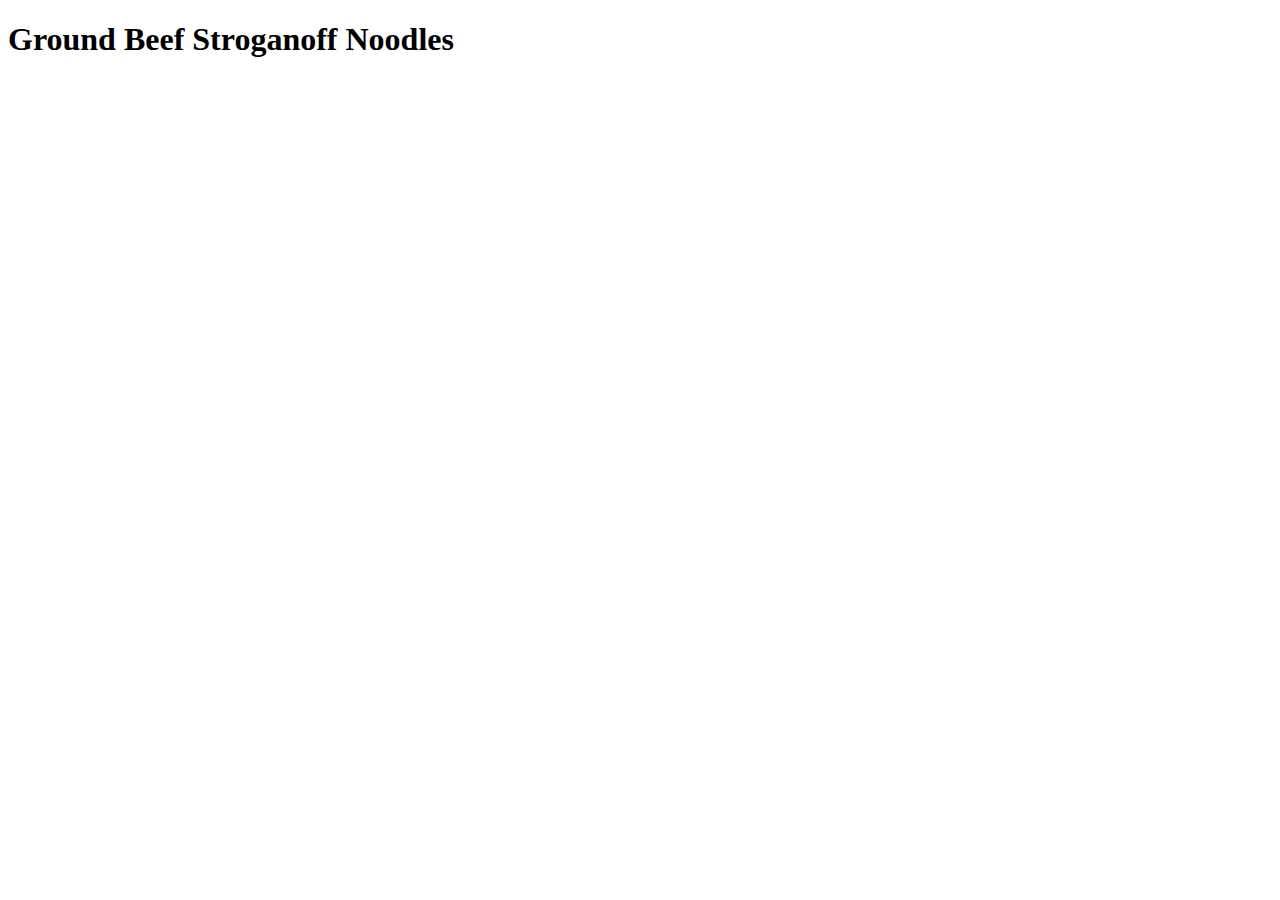
==== recipes/ground-beef-stroganoff-noodles.html @ d1321936 "make a folder about different recipes" ====
<!DOCTYPE html>
<html lang="en">
<head>
  <meta charset="UTF-8">
  <meta name="viewport" content="width=device-width, initial-scale=1.0">
  <title>Ground Beef Stroganoff Noodles</title>
</head>
<body>
  <h1>Ground Beef Stroganoff Noodles</h1>
</body>
</html>
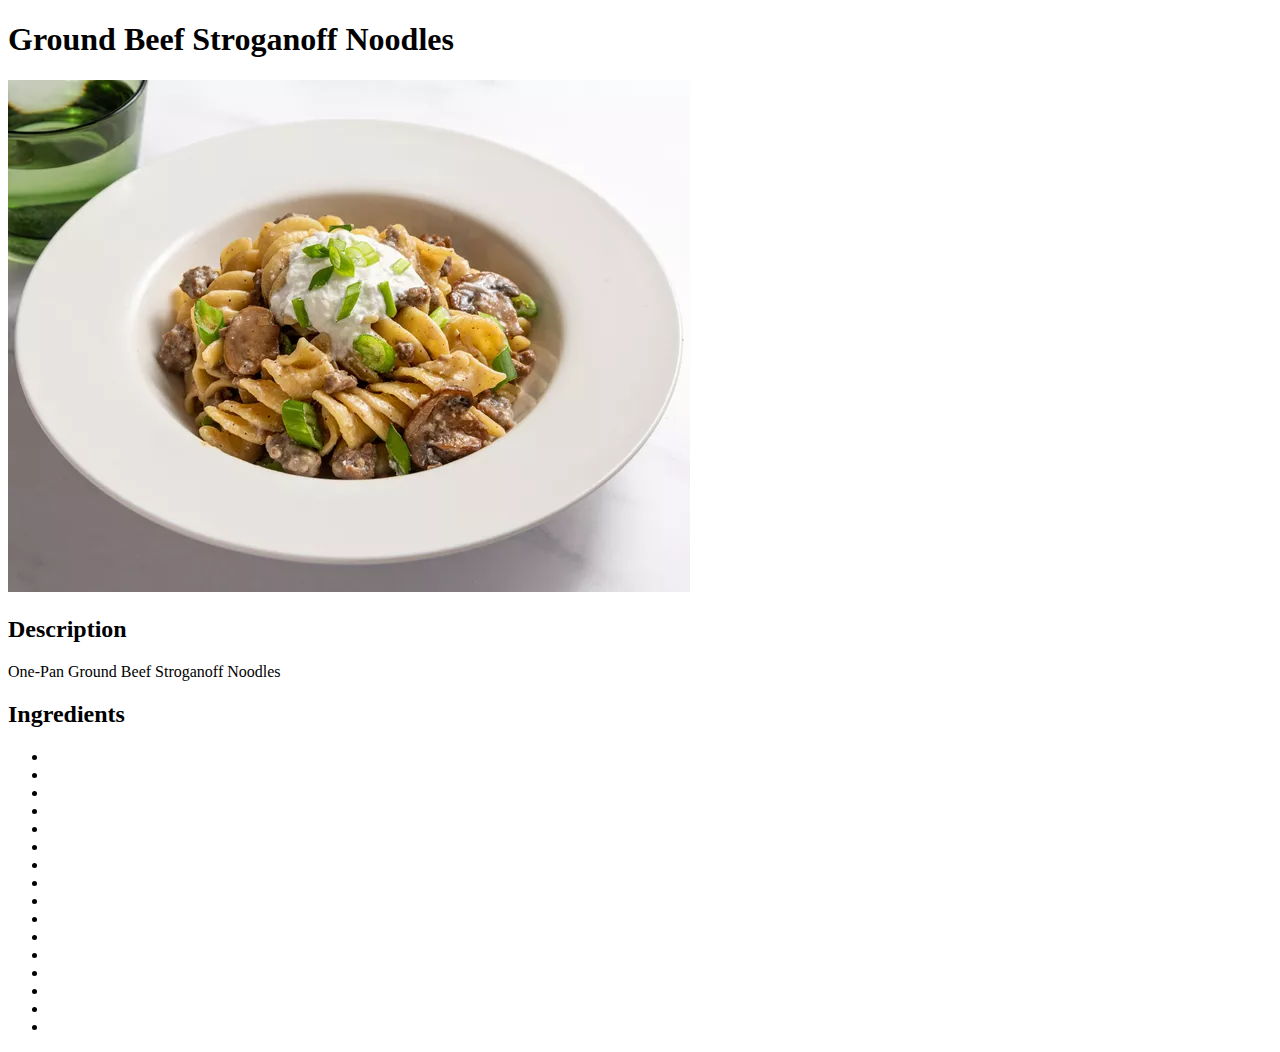
==== commit 5c4fbe87: "add an image folder containing diff types of food" ====
--- a/recipes/ground-beef-stroganoff-noodles.html
+++ b/recipes/ground-beef-stroganoff-noodles.html
@@ -7,5 +7,27 @@
 </head>
 <body>
   <h1>Ground Beef Stroganoff Noodles</h1>
+  <img src="../image/Ground Beef Stroganoff Noodles.webp" alt="Ground Beef Stroganoff Noodles">
+  <h2>Description</h2>
+  <p>One-Pan Ground Beef Stroganoff Noodles </p>
+  <h2>Ingredients</h2>
+  <ul>
+    <li></li>
+    <li></li>
+    <li></li>
+    <li></li>
+    <li></li>
+    <li></li>
+    <li></li>
+    <li></li>
+    <li></li>
+    <li></li>
+    <li></li>
+    <li></li>
+    <li></li>
+    <li></li>
+    <li></li>
+    <li></li>
+  </ul>
 </body>
 </html>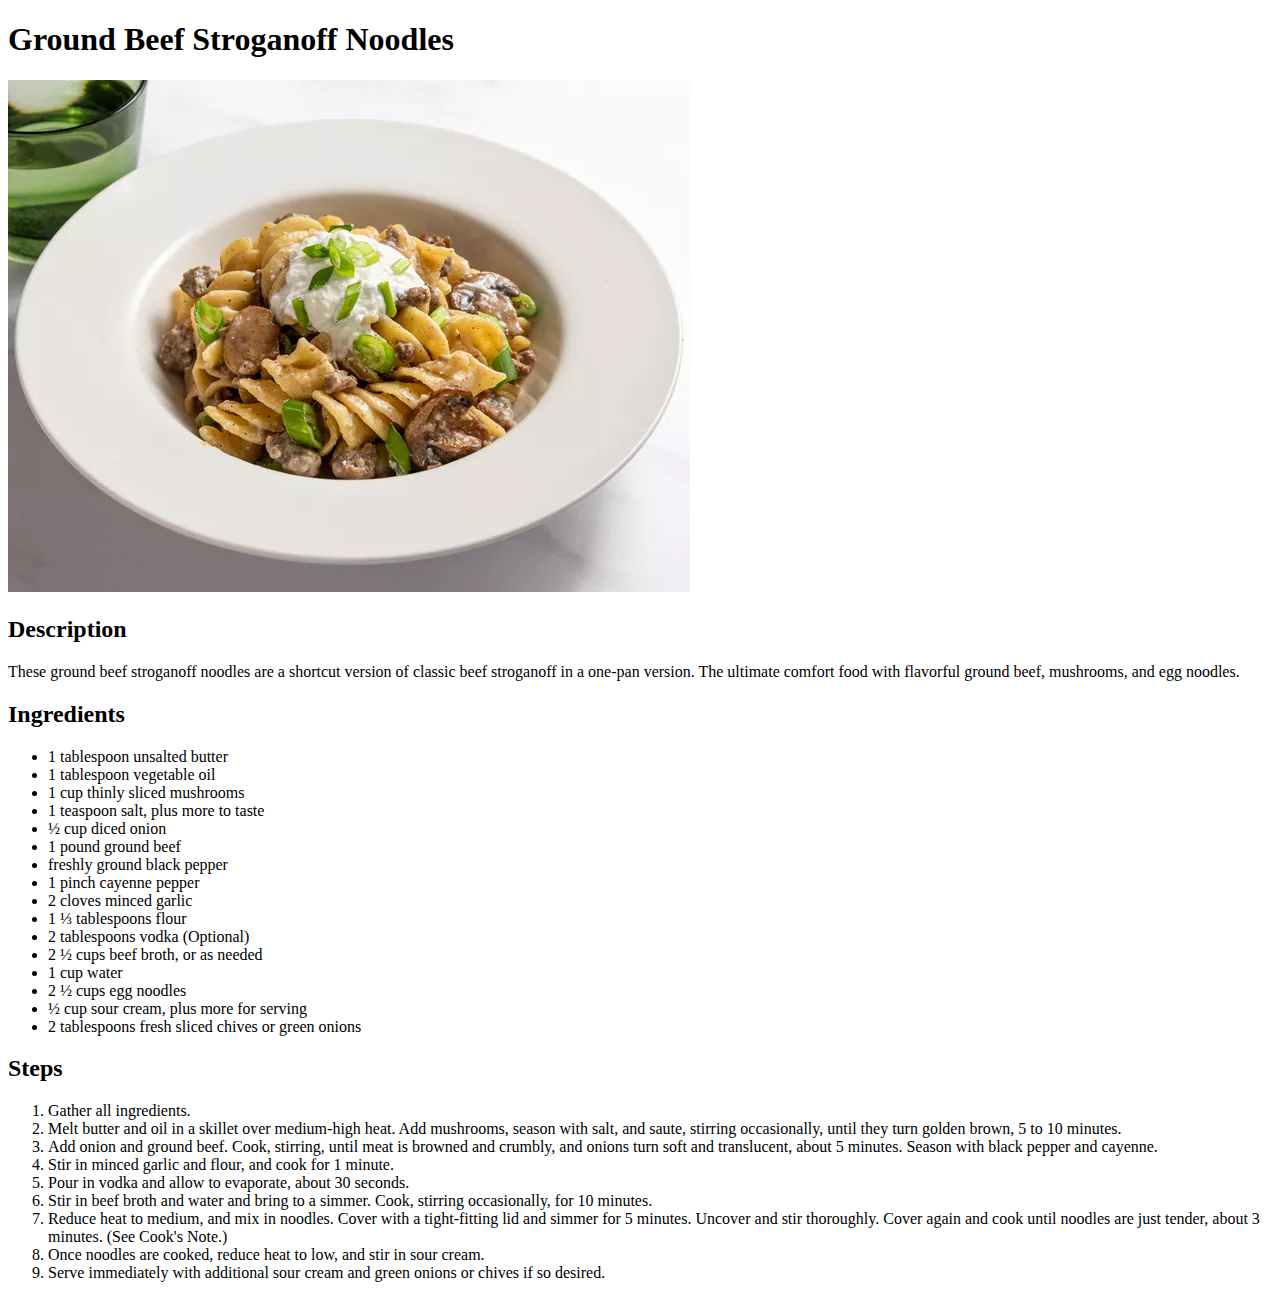
==== commit 98ecde82: "delete unneeded images, modify README.md and index.html, add html files in recipes folder," ====
--- a/recipes/ground-beef-stroganoff-noodles.html
+++ b/recipes/ground-beef-stroganoff-noodles.html
@@ -7,27 +7,39 @@
 </head>
 <body>
   <h1>Ground Beef Stroganoff Noodles</h1>
-  <img src="../image/Ground Beef Stroganoff Noodles.webp" alt="Ground Beef Stroganoff Noodles">
+  <img src="../image/Ground Beef Stroganoff Noodles.webp" alt="Ground Beef Stroganoff Noodles image">
   <h2>Description</h2>
-  <p>One-Pan Ground Beef Stroganoff Noodles </p>
+  <p>These ground beef stroganoff noodles are a shortcut version of classic beef stroganoff in a one-pan version. The ultimate comfort food with flavorful ground beef, mushrooms, and egg noodles.</p>
   <h2>Ingredients</h2>
   <ul>
-    <li></li>
-    <li></li>
-    <li></li>
-    <li></li>
-    <li></li>
-    <li></li>
-    <li></li>
-    <li></li>
-    <li></li>
-    <li></li>
-    <li></li>
-    <li></li>
-    <li></li>
-    <li></li>
-    <li></li>
-    <li></li>
+    <li>1 tablespoon unsalted butter</li>
+    <li>1 tablespoon vegetable oil</li>
+    <li>1 cup thinly sliced mushrooms</li>
+    <li>1 teaspoon salt, plus more to taste</li>
+    <li>½ cup diced onion</li>
+    <li>1 pound ground beef</li>
+    <li>freshly ground black pepper</li>
+    <li>1 pinch cayenne pepper</li>
+    <li>2 cloves minced garlic</li>
+    <li>1 ⅓ tablespoons flour</li>
+    <li>2 tablespoons vodka (Optional)</li>
+    <li>2 ½ cups beef broth, or as needed</li>
+    <li>1 cup water</li>
+    <li>2 ½ cups egg noodles</li>
+    <li>½ cup sour cream, plus more for serving</li>
+    <li>2 tablespoons fresh sliced chives or green onions</li>
   </ul>
+  <h2>Steps</h2>
+  <ol>
+    <li>Gather all ingredients.</li>
+    <li>Melt butter and oil in a skillet over medium-high heat. Add mushrooms, season with salt, and saute, stirring occasionally, until they turn golden brown, 5 to 10 minutes.</li>
+    <li>Add onion and ground beef. Cook, stirring, until meat is browned and crumbly, and onions turn soft and translucent, about 5 minutes. Season with black pepper and cayenne.</li>
+    <li>Stir in minced garlic and flour, and cook for 1 minute.</li>
+    <li>Pour in vodka and allow to evaporate, about 30 seconds.</li>
+    <li>Stir in beef broth and water and bring to a simmer. Cook, stirring occasionally, for 10 minutes.</li>
+    <li>Reduce heat to medium, and mix in noodles. Cover with a tight-fitting lid and simmer for 5 minutes. Uncover and stir thoroughly. Cover again and cook until noodles are just tender, about 3 minutes. (See Cook's Note.)</li>
+    <li>Once noodles are cooked, reduce heat to low, and stir in sour cream.</li>
+    <li>Serve immediately with additional sour cream and green onions or chives if so desired.</li>
+  </ol>
 </body>
 </html>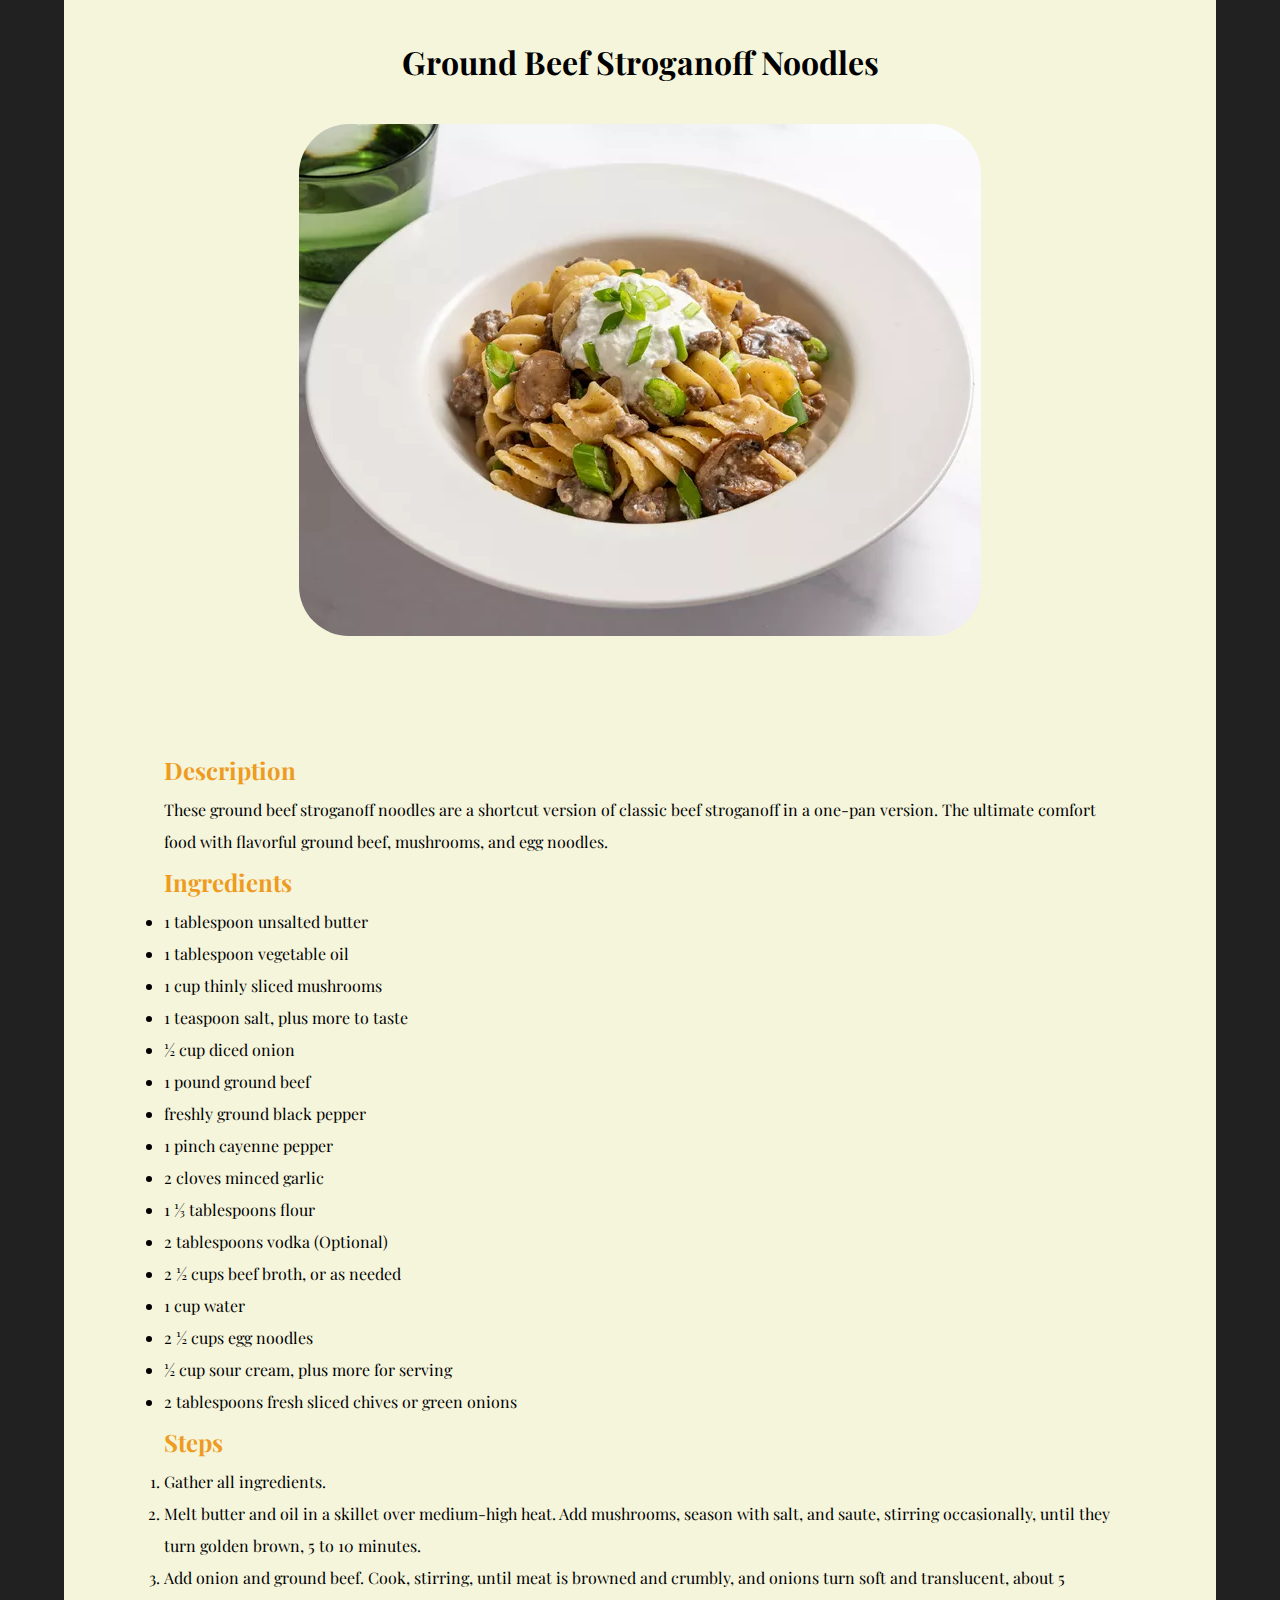
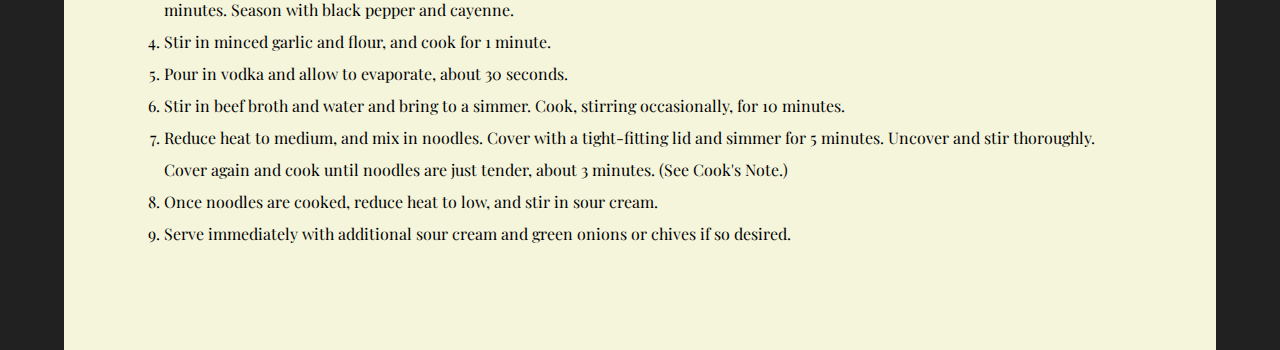
==== commit 175ab5de: "add CSS to the food recipes" ====
--- a/recipes/ground-beef-stroganoff-noodles.html
+++ b/recipes/ground-beef-stroganoff-noodles.html
@@ -4,42 +4,64 @@
   <meta charset="UTF-8">
   <meta name="viewport" content="width=device-width, initial-scale=1.0">
   <title>Ground Beef Stroganoff Noodles</title>
+  <link rel="preconnect" href="https://fonts.googleapis.com">
+  <link rel="preconnect" href="https://fonts.gstatic.com" crossorigin>
+  <link href="https://fonts.googleapis.com/css2?family=Playfair+Display:ital,wght@0,400..900;1,400..900&display=swap" rel="stylesheet">
+
+  <link rel="stylesheet" href="../style/recipe.css">
 </head>
 <body>
-  <h1>Ground Beef Stroganoff Noodles</h1>
-  <img src="../image/Ground Beef Stroganoff Noodles.webp" alt="Ground Beef Stroganoff Noodles image">
-  <h2>Description</h2>
-  <p>These ground beef stroganoff noodles are a shortcut version of classic beef stroganoff in a one-pan version. The ultimate comfort food with flavorful ground beef, mushrooms, and egg noodles.</p>
-  <h2>Ingredients</h2>
-  <ul>
-    <li>1 tablespoon unsalted butter</li>
-    <li>1 tablespoon vegetable oil</li>
-    <li>1 cup thinly sliced mushrooms</li>
-    <li>1 teaspoon salt, plus more to taste</li>
-    <li>½ cup diced onion</li>
-    <li>1 pound ground beef</li>
-    <li>freshly ground black pepper</li>
-    <li>1 pinch cayenne pepper</li>
-    <li>2 cloves minced garlic</li>
-    <li>1 ⅓ tablespoons flour</li>
-    <li>2 tablespoons vodka (Optional)</li>
-    <li>2 ½ cups beef broth, or as needed</li>
-    <li>1 cup water</li>
-    <li>2 ½ cups egg noodles</li>
-    <li>½ cup sour cream, plus more for serving</li>
-    <li>2 tablespoons fresh sliced chives or green onions</li>
-  </ul>
-  <h2>Steps</h2>
-  <ol>
-    <li>Gather all ingredients.</li>
-    <li>Melt butter and oil in a skillet over medium-high heat. Add mushrooms, season with salt, and saute, stirring occasionally, until they turn golden brown, 5 to 10 minutes.</li>
-    <li>Add onion and ground beef. Cook, stirring, until meat is browned and crumbly, and onions turn soft and translucent, about 5 minutes. Season with black pepper and cayenne.</li>
-    <li>Stir in minced garlic and flour, and cook for 1 minute.</li>
-    <li>Pour in vodka and allow to evaporate, about 30 seconds.</li>
-    <li>Stir in beef broth and water and bring to a simmer. Cook, stirring occasionally, for 10 minutes.</li>
-    <li>Reduce heat to medium, and mix in noodles. Cover with a tight-fitting lid and simmer for 5 minutes. Uncover and stir thoroughly. Cover again and cook until noodles are just tender, about 3 minutes. (See Cook's Note.)</li>
-    <li>Once noodles are cooked, reduce heat to low, and stir in sour cream.</li>
-    <li>Serve immediately with additional sour cream and green onions or chives if so desired.</li>
-  </ol>
+  <div class="container">
+    <div class="card">
+      <header>
+        <div class="header">
+          <h1>Ground Beef Stroganoff Noodles</h1>
+          <img src="../image/Ground Beef Stroganoff Noodles.webp" alt="Ground Beef Stroganoff Noodles image">
+        </div>
+      </header>
+    
+      <main class="content">
+        <section class="description">
+          <h2>Description</h2>
+          <p>These ground beef stroganoff noodles are a shortcut version of classic beef stroganoff in a one-pan version. The ultimate comfort food with flavorful ground beef, mushrooms, and egg noodles.</p>
+        </section>
+        <section class="ingredients">
+          <h2>Ingredients</h2>
+          <ul>
+            <li>1 tablespoon unsalted butter</li>
+            <li>1 tablespoon vegetable oil</li>
+            <li>1 cup thinly sliced mushrooms</li>
+            <li>1 teaspoon salt, plus more to taste</li>
+            <li>½ cup diced onion</li>
+            <li>1 pound ground beef</li>
+            <li>freshly ground black pepper</li>
+            <li>1 pinch cayenne pepper</li>
+            <li>2 cloves minced garlic</li>
+            <li>1 ⅓ tablespoons flour</li>
+            <li>2 tablespoons vodka (Optional)</li>
+            <li>2 ½ cups beef broth, or as needed</li>
+            <li>1 cup water</li>
+            <li>2 ½ cups egg noodles</li>
+            <li>½ cup sour cream, plus more for serving</li>
+            <li>2 tablespoons fresh sliced chives or green onions</li>
+          </ul>
+        </section>
+        <section class="steps">
+          <h2>Steps</h2>
+          <ol>
+            <li>Gather all ingredients.</li>
+            <li>Melt butter and oil in a skillet over medium-high heat. Add mushrooms, season with salt, and saute, stirring occasionally, until they turn golden brown, 5 to 10 minutes.</li>
+            <li>Add onion and ground beef. Cook, stirring, until meat is browned and crumbly, and onions turn soft and translucent, about 5 minutes. Season with black pepper and cayenne.</li>
+            <li>Stir in minced garlic and flour, and cook for 1 minute.</li>
+            <li>Pour in vodka and allow to evaporate, about 30 seconds.</li>
+            <li>Stir in beef broth and water and bring to a simmer. Cook, stirring occasionally, for 10 minutes.</li>
+            <li>Reduce heat to medium, and mix in noodles. Cover with a tight-fitting lid and simmer for 5 minutes. Uncover and stir thoroughly. Cover again and cook until noodles are just tender, about 3 minutes. (See Cook's Note.)</li>
+            <li>Once noodles are cooked, reduce heat to low, and stir in sour cream.</li>
+            <li>Serve immediately with additional sour cream and green onions or chives if so desired.</li>
+          </ol>
+        </section>
+      </main>
+    </div>
+  </div>
 </body>
 </html>--- a/style/recipe.css
+++ b/style/recipe.css
@@ -0,0 +1,48 @@
+
+* {
+  margin: 0;
+  padding: 0;
+  box-sizing: border-box;
+}
+
+body {
+  font-family: "Playfair Display", serif;
+  line-height: 2;
+}
+
+.container {
+  display: flex;
+  justify-content: center;
+  align-items: center;
+  height: 100%;
+  background-color: #212121;
+  /* border: 2px solid red; */
+}
+
+.card {
+  display: flex;
+  flex-direction: column;
+  align-items: center;
+  height: 95%;
+  width: 90vw;
+  background-color: beige;
+  /* border: 2px solid yellow; */
+}
+
+.header h1 {
+  padding: 30px;
+  text-align: center;
+}
+
+.header img {
+  border-radius: 50px;
+}
+
+.content {
+  padding: 6.25rem;
+}
+
+section > h2 {
+  color: #EE9C21;
+}
+
